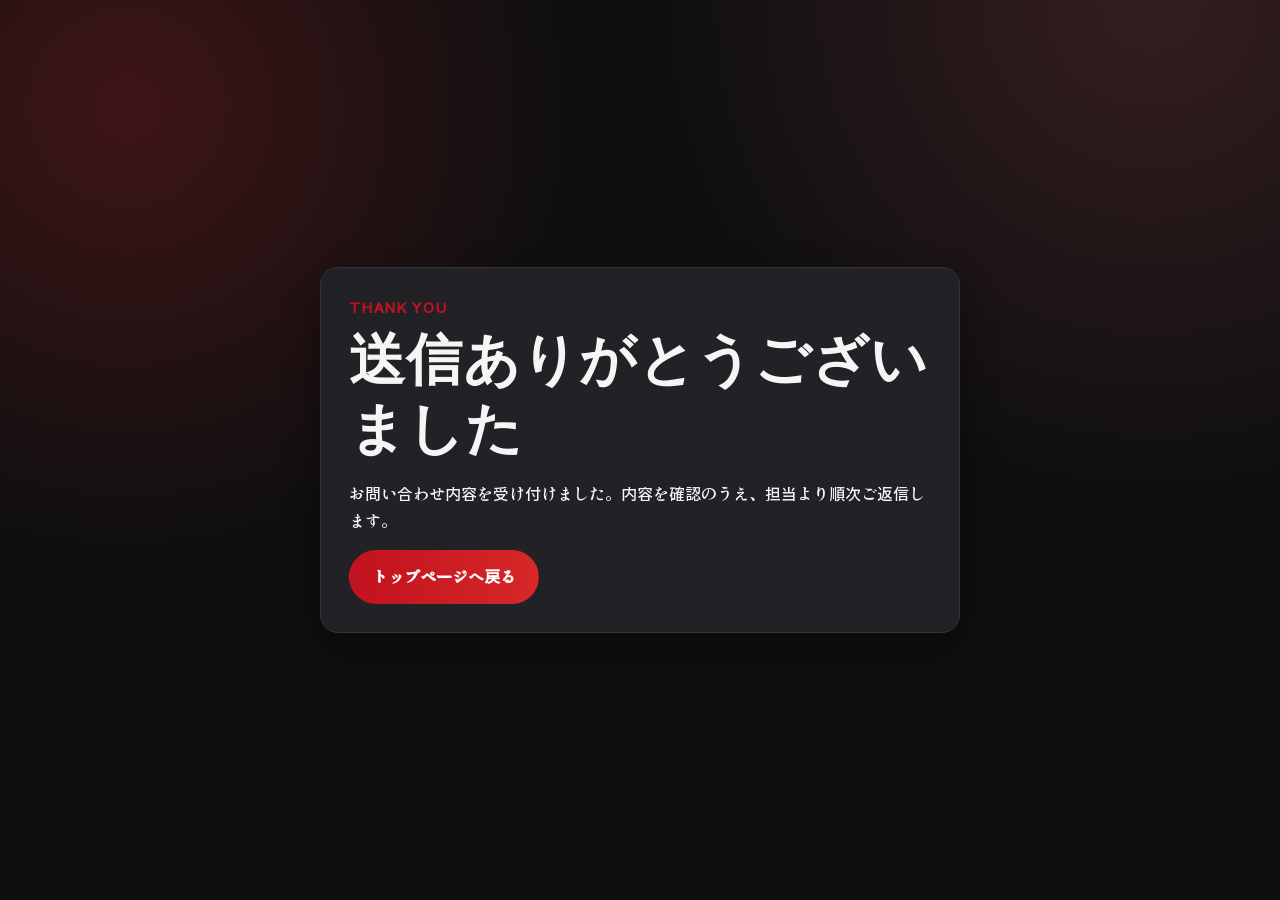
==== thankyou.html @ bf17c9df "お問い合わせに対して、結果ページを追加" ====
<!doctype html>
<html lang="ja">
<head>
  <meta charset="UTF-8" />
  <meta name="viewport" content="width=device-width, initial-scale=1.0" />
  <meta name="description" content="お問い合わせ送信完了ページ" />
  <title>送信完了 | CF Ingenio Junior</title>
  <link rel="icon" type="image/jpeg" href="img/cf_ingenio_logo.jpg" />
  <link rel="apple-touch-icon" href="img/cf_ingenio_logo.jpg" />
  <link rel="preconnect" href="https://fonts.googleapis.com" />
  <link rel="preconnect" href="https://fonts.gstatic.com" crossorigin />
  <link href="https://fonts.googleapis.com/css2?family=Bebas+Neue&family=Shippori+Antique:wght@400;700&display=swap" rel="stylesheet" />
  <link rel="stylesheet" href="styles.css" />
</head>
<body>
  <main class="thanks-main">
    <section class="thanks-card">
      <p class="eyebrow">THANK YOU</p>
      <h1>送信ありがとうございました</h1>
      <p>お問い合わせ内容を受け付けました。内容を確認のうえ、担当より順次ご返信します。</p>
      <a class="btn btn-primary" href="index.html">トップページへ戻る</a>
    </section>
  </main>
</body>
</html>
---- styles.css ----
:root {
  --bg: #0f0f10;
  --bg-soft: #1a1a1d;
  --bg-card: #222226;
  --ink: #f5f5f5;
  --muted: #c8c8c8;
  --primary: #c1121f;
  --primary-2: #d62828;
  --accent: #ff6b6b;
  --line: #34343a;
  --shadow: 0 16px 36px rgba(0, 0, 0, 0.38);
  --radius: 18px;
}

* {
  box-sizing: border-box;
}

html {
  scroll-behavior: smooth;
}

body {
  margin: 0;
  color: var(--ink);
  background:
    radial-gradient(circle at 10% 12%, rgba(214, 40, 40, 0.24), transparent 32%),
    radial-gradient(circle at 90% 0%, rgba(255, 107, 107, 0.16), transparent 34%),
    var(--bg);
  font-family: "Shippori Antique", sans-serif;
  line-height: 1.7;
}

img {
  max-width: 100%;
  display: block;
}

.container {
  width: min(1120px, 92%);
  margin: 0 auto;
}

.section {
  padding: 84px 0;
}

.eyebrow {
  margin: 0 0 10px;
  letter-spacing: 0.1em;
  font-size: 0.85rem;
  color: var(--primary);
  font-weight: 700;
}

h1,
h2,
h3 {
  margin-top: 0;
  font-family: "Bebas Neue", sans-serif;
  letter-spacing: 0.02em;
  line-height: 1.1;
}

h1 {
  font-size: clamp(2rem, 4.4vw, 3.5rem);
  margin-bottom: 14px;
  line-height: 1.22;
  white-space: nowrap;
}

h2 {
  font-size: clamp(1.8rem, 4vw, 3rem);
  margin-bottom: 18px;
}

h3 {
  font-size: clamp(1.3rem, 2.4vw, 1.9rem);
}

p {
  margin-top: 0;
}

.small {
  font-size: 0.9rem;
  color: var(--muted);
}

.site-header {
  position: sticky;
  top: 0;
  z-index: 100;
  backdrop-filter: blur(8px);
  background: rgba(15, 15, 16, 0.88);
  border-bottom: 1px solid rgba(255, 255, 255, 0.08);
}

.header-inner {
  display: flex;
  align-items: center;
  justify-content: space-between;
  gap: 18px;
  min-height: 78px;
}

.brand {
  display: flex;
  align-items: center;
  gap: 10px;
  text-decoration: none;
  color: var(--ink);
}

.brand-logo {
  width: 46px;
  height: 46px;
  border-radius: 50%;
  object-fit: cover;
  box-shadow: var(--shadow);
}

.brand-text {
  font-family: "Bebas Neue", sans-serif;
  letter-spacing: 0.05em;
  font-size: 1.35rem;
}

.global-nav {
  display: flex;
  gap: 18px;
}

.global-nav a {
  text-decoration: none;
  color: var(--ink);
  font-weight: 700;
  font-size: 0.95rem;
  transition: color 0.2s ease;
}

.global-nav a:hover,
.global-nav a:focus-visible {
  color: var(--primary);
}

.menu-toggle {
  display: none;
  border: none;
  background: transparent;
  padding: 8px;
}

.menu-toggle span {
  display: block;
  width: 24px;
  height: 2px;
  background: var(--ink);
  margin: 5px 0;
}

.hero {
  position: relative;
  overflow: hidden;
  padding-top: 114px;
}

.hero-bg {
  position: absolute;
  inset: 10% -18% auto;
  height: 280px;
  background: linear-gradient(95deg, rgba(193, 18, 31, 0.95), rgba(42, 8, 8, 0.8));
  transform: rotate(-5deg);
  border-radius: 32px;
  z-index: -1;
}

.launch-badge {
  display: inline-flex;
  align-items: center;
  padding: 8px 16px;
  border-radius: 999px;
  background: linear-gradient(90deg, var(--primary), var(--primary-2));
  color: #fff;
  font-size: 0.95rem;
  font-weight: 700;
  letter-spacing: 0.04em;
  margin: 0 0 16px;
  box-shadow: 0 8px 24px rgba(193, 18, 31, 0.35);
}

.hero-grid {
  display: grid;
  grid-template-columns: 1.2fr 0.8fr;
  gap: 24px;
  align-items: start;
}

.hero-title {
  grid-column: 1 / -1;
  margin-bottom: 2px;
}

.hero-copy p {
  color: var(--muted);
}

.hero-subtitle {
  margin: -2px 0 14px;
  font-size: clamp(1.05rem, 1.8vw, 1.35rem);
  font-weight: 700;
  color: #ffb3b3;
  line-height: 1.45;
}

.hero-values {
  margin: 0 0 12px;
  font-size: clamp(1rem, 1.3vw, 1.15rem);
  font-weight: 700;
  letter-spacing: 0.04em;
  color: #ffd4d4;
}

.hero-actions {
  display: flex;
  flex-wrap: wrap;
  gap: 12px;
}

.btn {
  display: inline-flex;
  align-items: center;
  justify-content: center;
  text-decoration: none;
  border: 1px solid transparent;
  border-radius: 999px;
  padding: 12px 22px;
  font-weight: 700;
  cursor: pointer;
  font-family: inherit;
}

.btn-primary {
  background: linear-gradient(90deg, var(--primary), var(--primary-2));
  color: #fff;
}

.btn-primary:hover,
.btn-primary:focus-visible {
  filter: brightness(1.08);
}

.btn-ghost {
  border-color: #a6a6a6;
  color: #f5f5f5;
}

.btn-ghost:hover,
.btn-ghost:focus-visible {
  border-color: var(--primary);
  background: rgba(193, 18, 31, 0.13);
}

.concept-banner {
  display: inline-block;
  margin: 4px 0 0;
  padding: 8px 14px;
  background: rgba(193, 18, 31, 0.13);
  border: 1px solid rgba(214, 40, 40, 0.5);
  border-radius: 999px;
  font-weight: 700;
  letter-spacing: 0.03em;
}

.lead-copy {
  max-width: 860px;
  color: var(--muted);
}

.hero-card {
  background: var(--bg-card);
  border: 1px solid var(--line);
  border-radius: var(--radius);
  padding: 26px;
  box-shadow: var(--shadow);
  width: min(680px, 100%);
}

.hero-card ul {
  margin: 14px 0;
  padding-left: 18px;
}

.hero-card h2 {
  white-space: nowrap;
  font-size: clamp(1.7rem, 2.2vw, 2.1rem);
}

.cards {
  display: grid;
  grid-template-columns: repeat(2, minmax(0, 1fr));
  gap: 18px;
}

.cards-4 {
  grid-template-columns: repeat(4, minmax(0, 1fr));
}

.cards-5 {
  grid-template-columns: repeat(5, minmax(0, 1fr));
}

.plain-list {
  margin: 0;
  padding-left: 18px;
}

.plain-list li {
  margin-bottom: 6px;
}

.card {
  background: var(--bg-card);
  border: 1px solid var(--line);
  border-radius: var(--radius);
  padding: 22px;
  box-shadow: var(--shadow);
  transition: transform 0.25s ease, border-color 0.25s ease;
}

.card:hover {
  transform: translateY(-4px);
  border-color: rgba(214, 40, 40, 0.8);
}

.schedule-grid {
  display: grid;
  grid-template-columns: repeat(3, minmax(0, 1fr));
  gap: 14px;
}

.schedule-item {
  background: linear-gradient(180deg, #26262c, #1f1f24);
  border: 1px solid var(--line);
  border-radius: 12px;
  padding: 18px;
}

.enrollment-callout {
  margin-top: 22px;
  background: linear-gradient(120deg, rgba(193, 18, 31, 0.18), rgba(34, 34, 38, 0.95));
  border: 1px solid rgba(214, 40, 40, 0.6);
  border-radius: var(--radius);
  box-shadow: var(--shadow);
  padding: 20px;
  display: flex;
  justify-content: space-between;
  align-items: center;
  gap: 16px;
}

.enrollment-callout h3 {
  margin: 0 0 6px;
}

.enrollment-callout .small {
  margin: 0;
}

.news-list {
  display: grid;
  gap: 10px;
}

.news-item {
  display: flex;
  gap: 14px;
  align-items: center;
  background: var(--bg-card);
  border: 1px solid var(--line);
  border-radius: 12px;
  padding: 14px 16px;
}

.news-item time {
  font-weight: 700;
  color: var(--primary);
  letter-spacing: 0.02em;
}

.news-item p {
  margin: 0;
}

.news-item a {
  color: var(--ink);
  font-weight: 700;
  text-decoration: none;
}

.news-item a:hover,
.news-item a:focus-visible {
  color: var(--primary);
  text-decoration: underline;
}

.news-archive {
  margin-top: 14px;
  border: 1px solid var(--line);
  border-radius: 12px;
  background: rgba(34, 34, 38, 0.92);
  padding: 12px 14px;
}

.news-archive summary {
  cursor: pointer;
  font-weight: 700;
  color: var(--primary);
}

.news-archive[open] summary {
  margin-bottom: 10px;
}

.sponsor-grid {
  display: grid;
  grid-template-columns: repeat(auto-fit, minmax(180px, 220px));
  gap: 16px;
}

.sponsor-item {
  display: flex;
  align-items: center;
  justify-content: center;
  min-height: 120px;
  background: var(--bg-card);
  border: 1px solid var(--line);
  border-radius: 12px;
  padding: 14px;
  box-shadow: var(--shadow);
  transition: transform 0.2s ease, border-color 0.2s ease;
}

.sponsor-item:hover,
.sponsor-item:focus-visible {
  transform: translateY(-3px);
  border-color: rgba(214, 40, 40, 0.9);
}

.sponsor-item img {
  width: 100%;
  max-height: 86px;
  object-fit: contain;
}

.staff-grid {
  display: grid;
  grid-template-columns: repeat(auto-fit, minmax(300px, 1fr));
  gap: 18px;
}

.staff-card {
  background: var(--bg-card);
  border: 1px solid var(--line);
  border-radius: var(--radius);
  box-shadow: var(--shadow);
  padding: 18px;
}

.staff-media {
  margin-bottom: 12px;
}

.staff-media img {
  width: 100%;
  aspect-ratio: 4 / 3;
  object-fit: cover;
  border-radius: 10px;
}

.staff-photo-fallback {
  width: 100%;
  aspect-ratio: 4 / 3;
  border-radius: 10px;
  border: 1px dashed rgba(255, 255, 255, 0.28);
  background: linear-gradient(160deg, #2a2a30, #1b1b1f);
  display: flex;
  align-items: center;
  justify-content: center;
  font-weight: 700;
  letter-spacing: 0.08em;
  color: #cfcfd2;
}

.staff-name {
  margin: 0 0 2px;
}

.staff-role {
  margin: 0 0 12px;
  color: #ffb3b3;
  font-weight: 700;
}

.staff-label {
  margin: 12px 0 6px;
  color: var(--primary);
  font-size: 0.9rem;
  letter-spacing: 0.05em;
  font-weight: 700;
}

.staff-list {
  margin: 0;
  padding-left: 18px;
}

.staff-list li {
  margin-bottom: 6px;
}

.contact-grid {
  display: grid;
  grid-template-columns: 1fr 1fr;
  gap: 24px;
  align-items: start;
}

.contact-tips {
  margin: 14px 0 0;
  padding-left: 18px;
}

.instagram-qr-box {
  margin-top: 18px;
  max-width: 280px;
  background: var(--bg-card);
  border: 1px solid var(--line);
  border-radius: 12px;
  padding: 14px;
  box-shadow: var(--shadow);
}

.instagram-qr-box .eyebrow {
  margin-bottom: 8px;
}

.instagram-qr-image {
  width: 100%;
  max-width: 210px;
  border-radius: 8px;
  border: 1px solid #505059;
  transition: transform 0.2s ease, border-color 0.2s ease;
}

.instagram-qr-box a:hover .instagram-qr-image,
.instagram-qr-box a:focus-visible .instagram-qr-image {
  transform: translateY(-2px);
  border-color: rgba(214, 40, 40, 0.9);
}

.instagram-qr-box .small {
  margin: 10px 0 0;
}

.contact-form {
  background: var(--bg-card);
  border: 1px solid var(--line);
  border-radius: var(--radius);
  box-shadow: var(--shadow);
  padding: 22px;
  display: grid;
  gap: 10px;
}

.contact-copy a {
  color: var(--primary);
  font-weight: 700;
}

label {
  font-weight: 700;
  font-size: 0.95rem;
}

input,
select,
textarea {
  width: 100%;
  color: var(--ink);
  border: 1px solid #4a4a52;
  border-radius: 10px;
  padding: 10px 12px;
  font-size: 1rem;
  font-family: inherit;
  background: #16161a;
}

input:focus,
select:focus,
textarea:focus {
  outline: 2px solid rgba(214, 40, 40, 0.35);
  border-color: var(--primary);
}

.site-footer {
  padding: 26px 0 42px;
}

.footer-inner {
  display: flex;
  justify-content: space-between;
  align-items: center;
  border-top: 1px solid rgba(255, 255, 255, 0.12);
  padding-top: 20px;
}

.footer-links {
  display: flex;
  align-items: center;
  gap: 16px;
}

.footer-inner a {
  color: var(--primary);
  text-decoration: none;
  font-weight: 700;
}

.reveal {
  opacity: 0;
  transform: translateY(26px);
  transition: opacity 0.7s ease, transform 0.7s ease;
}

.reveal.delay-1 {
  transition-delay: 0.1s;
}

.reveal.delay-2 {
  transition-delay: 0.2s;
}

.reveal.is-visible {
  opacity: 1;
  transform: translateY(0);
}

.thanks-main {
  min-height: 100vh;
  display: grid;
  place-items: center;
  padding: 24px;
}

.thanks-card {
  width: min(640px, 92vw);
  background: var(--bg-card);
  border: 1px solid var(--line);
  border-radius: var(--radius);
  box-shadow: var(--shadow);
  padding: 28px;
}

.thanks-card h1 {
  white-space: normal;
}

@media (max-width: 960px) {
  .hero-grid,
  .contact-grid {
    grid-template-columns: 1fr;
  }

  .cards,
  .cards-4,
  .cards-5,
  .schedule-grid {
    grid-template-columns: 1fr 1fr;
  }
}

@media (max-width: 760px) {
  .menu-toggle {
    display: block;
  }

  .global-nav {
    position: absolute;
    right: 4%;
    top: 72px;
    display: none;
    width: min(260px, 90vw);
    flex-direction: column;
    background: #141418;
    border: 1px solid var(--line);
    border-radius: 12px;
    padding: 14px;
    box-shadow: var(--shadow);
  }

  .global-nav.is-open {
    display: flex;
  }

  .cards,
  .cards-4,
  .cards-5,
  .schedule-grid {
    grid-template-columns: 1fr;
  }

  .enrollment-callout {
    flex-direction: column;
    align-items: flex-start;
  }

  .footer-inner {
    flex-direction: column;
    gap: 10px;
  }

  .section {
    padding: 68px 0;
  }

  .hero {
    padding-top: 90px;
  }

  .hero-bg {
    inset: 9% -34% auto;
    height: 220px;
  }

  .hero-title {
    grid-column: auto;
  }

  h1 {
    white-space: normal;
  }

  .hero-card h2 {
    white-space: normal;
  }
}
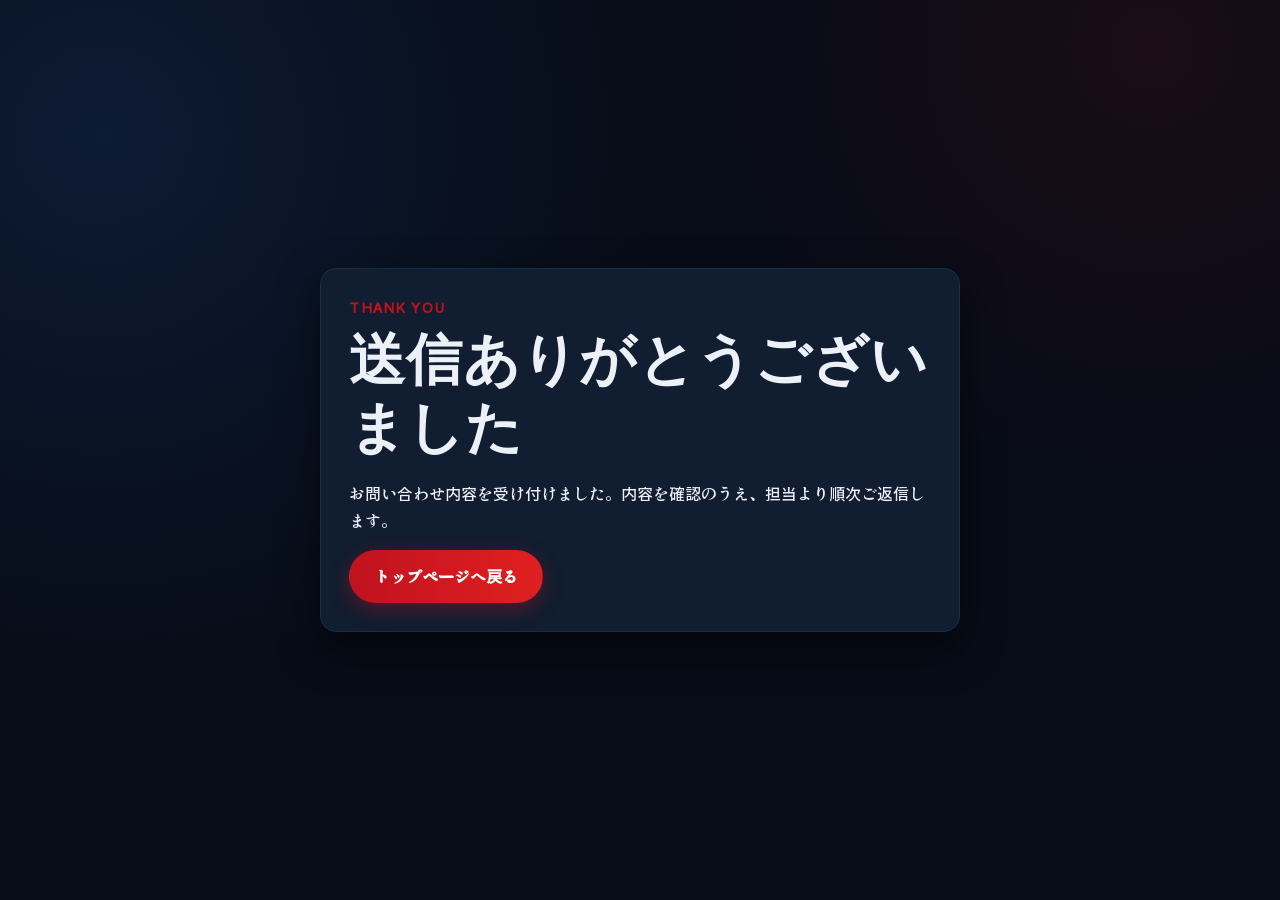
==== commit 3f0bc994: "クラブエンブレムを変更" ====
--- a/thankyou.html
+++ b/thankyou.html
@@ -5,8 +5,8 @@
   <meta name="viewport" content="width=device-width, initial-scale=1.0" />
   <meta name="description" content="お問い合わせ送信完了ページ" />
   <title>送信完了 | CF Ingenio Junior</title>
-  <link rel="icon" type="image/jpeg" href="img/cf_ingenio_logo.jpg" />
-  <link rel="apple-touch-icon" href="img/cf_ingenio_logo.jpg" />
+  <link rel="icon" type="image/png" href="img/cf_ingenio_logo.png" />
+  <link rel="apple-touch-icon" href="img/cf_ingenio_logo.png" />
   <link rel="preconnect" href="https://fonts.googleapis.com" />
   <link rel="preconnect" href="https://fonts.gstatic.com" crossorigin />
   <link href="https://fonts.googleapis.com/css2?family=Bebas+Neue&family=Shippori+Antique:wght@400;700&display=swap" rel="stylesheet" />
--- a/styles.css
+++ b/styles.css
@@ -1,15 +1,17 @@
 :root {
-  --bg: #0f0f10;
-  --bg-soft: #1a1a1d;
-  --bg-card: #222226;
-  --ink: #f5f5f5;
-  --muted: #c8c8c8;
+  --bg: #070c17;
+  --bg-navy: #0c1628;
+  --bg-soft: #0f1e32;
+  --bg-card: #111d30;
+  --bg-card-navy: #162540;
+  --ink: #ecf0f7;
+  --muted: #7a90ac;
   --primary: #c1121f;
-  --primary-2: #d62828;
-  --accent: #ff6b6b;
-  --line: #34343a;
-  --shadow: 0 16px 36px rgba(0, 0, 0, 0.38);
-  --radius: 18px;
+  --primary-2: #e02020;
+  --navy: #1e3a5f;
+  --line: #1a2d48;
+  --shadow: 0 16px 40px rgba(0, 0, 0, 0.55);
+  --radius: 16px;
 }
 
 * {
@@ -24,8 +26,8 @@
   margin: 0;
   color: var(--ink);
   background:
-    radial-gradient(circle at 10% 12%, rgba(214, 40, 40, 0.24), transparent 32%),
-    radial-gradient(circle at 90% 0%, rgba(255, 107, 107, 0.16), transparent 34%),
+    radial-gradient(circle at 8% 15%, rgba(20, 45, 85, 0.45), transparent 40%),
+    radial-gradient(circle at 90% 5%, rgba(193, 18, 31, 0.1), transparent 32%),
     var(--bg);
   font-family: "Shippori Antique", sans-serif;
   line-height: 1.7;
@@ -42,15 +44,24 @@
 }
 
 .section {
-  padding: 84px 0;
+  padding: 88px 0;
+}
+
+/* セクション交互背景 */
+.concept,
+.strengths,
+.recruit,
+.sponsors {
+  background: var(--bg-navy);
 }
 
 .eyebrow {
   margin: 0 0 10px;
-  letter-spacing: 0.1em;
-  font-size: 0.85rem;
+  letter-spacing: 0.12em;
+  font-size: 0.82rem;
   color: var(--primary);
   font-weight: 700;
+  text-transform: uppercase;
 }
 
 h1,
@@ -87,13 +98,14 @@
   color: var(--muted);
 }
 
+/* ============ HEADER ============ */
 .site-header {
   position: sticky;
   top: 0;
   z-index: 100;
-  backdrop-filter: blur(8px);
-  background: rgba(15, 15, 16, 0.88);
-  border-bottom: 1px solid rgba(255, 255, 255, 0.08);
+  backdrop-filter: blur(10px);
+  background: rgba(7, 12, 23, 0.92);
+  border-bottom: 2px solid rgba(193, 18, 31, 0.35);
 }
 
 .header-inner {
@@ -113,11 +125,12 @@
 }
 
 .brand-logo {
-  width: 46px;
   height: 46px;
+  width: auto;
   border-radius: 50%;
-  object-fit: cover;
-  box-shadow: var(--shadow);
+  object-fit: contain;
+  box-shadow: var(--shadow);
+  border: 2px solid rgba(193, 18, 31, 0.4);
 }
 
 .brand-text {
@@ -149,6 +162,7 @@
   border: none;
   background: transparent;
   padding: 8px;
+  cursor: pointer;
 }
 
 .menu-toggle span {
@@ -157,24 +171,10 @@
   height: 2px;
   background: var(--ink);
   margin: 5px 0;
-}
-
-.hero {
-  position: relative;
-  overflow: hidden;
-  padding-top: 114px;
-}
-
-.hero-bg {
-  position: absolute;
-  inset: 10% -18% auto;
-  height: 280px;
-  background: linear-gradient(95deg, rgba(193, 18, 31, 0.95), rgba(42, 8, 8, 0.8));
-  transform: rotate(-5deg);
-  border-radius: 32px;
-  z-index: -1;
-}
-
+  transition: background 0.2s;
+}
+
+/* ============ LAUNCH BADGE ============ */
 .launch-badge {
   display: inline-flex;
   align-items: center;
@@ -186,7 +186,46 @@
   font-weight: 700;
   letter-spacing: 0.04em;
   margin: 0 0 16px;
-  box-shadow: 0 8px 24px rgba(193, 18, 31, 0.35);
+  box-shadow: 0 6px 20px rgba(193, 18, 31, 0.4);
+}
+
+.header-badge {
+  margin: 0;
+  font-size: 0.8rem;
+  padding: 6px 14px;
+}
+
+/* ============ HERO ============ */
+.hero {
+  position: relative;
+  overflow: hidden;
+  padding-top: 114px;
+}
+
+/* 赤いダイアゴナル（手前） */
+.hero-bg-a {
+  position: absolute;
+  top: -8%;
+  right: -12%;
+  width: 58%;
+  height: 140%;
+  background: linear-gradient(155deg, rgba(193, 18, 31, 0.2) 0%, rgba(214, 40, 40, 0.03) 70%);
+  transform: skewX(-8deg);
+  border-radius: 32px;
+  z-index: -1;
+}
+
+/* 紺のダイアゴナル（奥） */
+.hero-bg-b {
+  position: absolute;
+  top: 5%;
+  right: 2%;
+  width: 50%;
+  height: 115%;
+  background: linear-gradient(155deg, rgba(20, 45, 90, 0.5) 0%, rgba(7, 12, 23, 0.15) 70%);
+  transform: skewX(-8deg);
+  border-radius: 24px;
+  z-index: -2;
 }
 
 .hero-grid {
@@ -209,7 +248,7 @@
   margin: -2px 0 14px;
   font-size: clamp(1.05rem, 1.8vw, 1.35rem);
   font-weight: 700;
-  color: #ffb3b3;
+  color: #c8d8f0;
   line-height: 1.45;
 }
 
@@ -217,8 +256,8 @@
   margin: 0 0 12px;
   font-size: clamp(1rem, 1.3vw, 1.15rem);
   font-weight: 700;
-  letter-spacing: 0.04em;
-  color: #ffd4d4;
+  letter-spacing: 0.06em;
+  color: #e0ebff;
 }
 
 .hero-actions {
@@ -227,6 +266,7 @@
   gap: 12px;
 }
 
+/* ============ BUTTONS ============ */
 .btn {
   display: inline-flex;
   align-items: center;
@@ -234,74 +274,106 @@
   text-decoration: none;
   border: 1px solid transparent;
   border-radius: 999px;
-  padding: 12px 22px;
+  padding: 12px 24px;
   font-weight: 700;
   cursor: pointer;
   font-family: inherit;
+  font-size: 1rem;
+  transition: filter 0.2s ease, background 0.2s ease, border-color 0.2s ease;
 }
 
 .btn-primary {
   background: linear-gradient(90deg, var(--primary), var(--primary-2));
   color: #fff;
+  box-shadow: 0 6px 20px rgba(193, 18, 31, 0.38);
 }
 
 .btn-primary:hover,
 .btn-primary:focus-visible {
-  filter: brightness(1.08);
+  filter: brightness(1.1);
 }
 
 .btn-ghost {
-  border-color: #a6a6a6;
-  color: #f5f5f5;
+  border-color: rgba(200, 215, 240, 0.45);
+  color: #d0ddf5;
 }
 
 .btn-ghost:hover,
 .btn-ghost:focus-visible {
   border-color: var(--primary);
-  background: rgba(193, 18, 31, 0.13);
-}
-
+  background: rgba(193, 18, 31, 0.12);
+  color: #fff;
+}
+
+/* ============ HERO CARD ============ */
+.hero-card {
+  background: var(--bg-card);
+  border: 1px solid var(--line);
+  border-top: 3px solid var(--primary);
+  border-radius: var(--radius);
+  padding: 26px;
+  box-shadow: var(--shadow);
+  width: min(680px, 100%);
+}
+
+.hero-card ul {
+  margin: 14px 0;
+  padding-left: 18px;
+}
+
+.hero-card h2 {
+  white-space: nowrap;
+  font-size: clamp(1.7rem, 2.2vw, 2.1rem);
+}
+
+/* ============ CONCEPT ============ */
 .concept-banner {
   display: inline-block;
-  margin: 4px 0 0;
-  padding: 8px 14px;
-  background: rgba(193, 18, 31, 0.13);
-  border: 1px solid rgba(214, 40, 40, 0.5);
+  margin: 28px 0 0;
+  padding: 10px 20px;
+  background: rgba(193, 18, 31, 0.12);
+  border: 1px solid rgba(214, 40, 40, 0.45);
   border-radius: 999px;
-  font-weight: 700;
-  letter-spacing: 0.03em;
+  font-family: "Bebas Neue", sans-serif;
+  font-size: 1.5rem;
+  letter-spacing: 0.08em;
+  color: var(--ink);
 }
 
 .lead-copy {
   max-width: 860px;
   color: var(--muted);
-}
-
-.hero-card {
-  background: var(--bg-card);
-  border: 1px solid var(--line);
-  border-radius: var(--radius);
-  padding: 26px;
-  box-shadow: var(--shadow);
-  width: min(680px, 100%);
-}
-
-.hero-card ul {
-  margin: 14px 0;
-  padding-left: 18px;
-}
-
-.hero-card h2 {
-  white-space: nowrap;
-  font-size: clamp(1.7rem, 2.2vw, 2.1rem);
-}
-
+  font-size: 1.05rem;
+}
+
+/* フットボール哲学引用 */
+.philosophy-quote {
+  margin: 28px 0 24px;
+  padding: 22px 28px;
+  border-left: 4px solid var(--primary);
+  background: rgba(20, 45, 90, 0.22);
+  border-radius: 0 12px 12px 0;
+  max-width: 760px;
+}
+
+.philosophy-quote p {
+  margin: 4px 0;
+  font-size: 1.05rem;
+  color: var(--ink);
+  line-height: 1.75;
+}
+
+/* ============ CARDS (育てたい力) ============ */
 .cards {
   display: grid;
   grid-template-columns: repeat(2, minmax(0, 1fr));
   gap: 18px;
 }
 
+.cards-3 {
+  grid-template-columns: repeat(3, minmax(0, 1fr));
+}
+
 .cards-4 {
   grid-template-columns: repeat(4, minmax(0, 1fr));
 }
@@ -310,15 +382,6 @@
   grid-template-columns: repeat(5, minmax(0, 1fr));
 }
 
-.plain-list {
-  margin: 0;
-  padding-left: 18px;
-}
-
-.plain-list li {
-  margin-bottom: 6px;
-}
-
 .card {
   background: var(--bg-card);
   border: 1px solid var(--line);
@@ -329,10 +392,68 @@
 }
 
 .card:hover {
-  transform: translateY(-4px);
-  border-color: rgba(214, 40, 40, 0.8);
-}
-
+  transform: translateY(-5px);
+  border-color: rgba(193, 18, 31, 0.6);
+}
+
+/* 上部に赤いアクセントライン */
+.card-accent {
+  border-top: 3px solid var(--primary);
+}
+
+/* ============ STRENGTHS (指導の強み) ============ */
+.strength-list {
+  display: grid;
+  grid-template-columns: 1fr 1fr;
+  gap: 20px;
+}
+
+.strength-item {
+  display: flex;
+  gap: 20px;
+  align-items: flex-start;
+  background: var(--bg-card-navy);
+  border: 1px solid var(--line);
+  border-radius: var(--radius);
+  padding: 26px 22px;
+  box-shadow: var(--shadow);
+  transition: transform 0.25s ease, border-color 0.25s ease;
+}
+
+.strength-item:hover {
+  transform: translateY(-5px);
+  border-color: rgba(193, 18, 31, 0.55);
+}
+
+.strength-num {
+  font-family: "Bebas Neue", sans-serif;
+  font-size: clamp(2.8rem, 4vw, 4rem);
+  line-height: 1;
+  color: var(--primary);
+  opacity: 0.75;
+  flex-shrink: 0;
+  min-width: 58px;
+  text-align: center;
+}
+
+.strength-body h3 {
+  margin-bottom: 8px;
+  font-size: clamp(1.2rem, 2vw, 1.6rem);
+}
+
+.strength-body p {
+  color: var(--muted);
+  margin: 0;
+  font-size: 0.97rem;
+  line-height: 1.7;
+}
+
+/* 05番は2列を横断して広く見せる */
+.strength-item-wide {
+  grid-column: 1 / -1;
+}
+
+/* ============ SCHEDULE ============ */
 .schedule-grid {
   display: grid;
   grid-template-columns: repeat(3, minmax(0, 1fr));
@@ -340,19 +461,19 @@
 }
 
 .schedule-item {
-  background: linear-gradient(180deg, #26262c, #1f1f24);
+  background: linear-gradient(180deg, #13233a, #0e1c2f);
   border: 1px solid var(--line);
   border-radius: 12px;
-  padding: 18px;
+  padding: 20px;
 }
 
 .enrollment-callout {
   margin-top: 22px;
-  background: linear-gradient(120deg, rgba(193, 18, 31, 0.18), rgba(34, 34, 38, 0.95));
-  border: 1px solid rgba(214, 40, 40, 0.6);
+  background: linear-gradient(120deg, rgba(193, 18, 31, 0.16), rgba(17, 29, 48, 0.95));
+  border: 1px solid rgba(193, 18, 31, 0.5);
   border-radius: var(--radius);
   box-shadow: var(--shadow);
-  padding: 20px;
+  padding: 22px;
   display: flex;
   justify-content: space-between;
   align-items: center;
@@ -367,6 +488,46 @@
   margin: 0;
 }
 
+/* ============ MAP ============ */
+.map-links-grid {
+  margin-top: 16px;
+  display: grid;
+  grid-template-columns: repeat(3, minmax(0, 1fr));
+  gap: 14px;
+}
+
+.map-link-card {
+  display: block;
+  text-decoration: none;
+  color: var(--ink);
+  background: var(--bg-card);
+  border: 1px solid var(--line);
+  border-radius: 12px;
+  padding: 16px;
+  box-shadow: var(--shadow);
+  transition: transform 0.2s ease, border-color 0.2s ease;
+}
+
+.map-link-card h3 {
+  margin: 0 0 6px;
+}
+
+.map-link-card .small {
+  margin: 0;
+}
+
+.map-link-card:hover,
+.map-link-card:focus-visible {
+  transform: translateY(-3px);
+  border-color: rgba(193, 18, 31, 0.8);
+}
+
+.map-link-card.is-disabled {
+  opacity: 0.75;
+  cursor: default;
+}
+
+/* ============ NEWS ============ */
 .news-list {
   display: grid;
   gap: 10px;
@@ -379,13 +540,14 @@
   background: var(--bg-card);
   border: 1px solid var(--line);
   border-radius: 12px;
-  padding: 14px 16px;
+  padding: 14px 18px;
 }
 
 .news-item time {
   font-weight: 700;
   color: var(--primary);
   letter-spacing: 0.02em;
+  white-space: nowrap;
 }
 
 .news-item p {
@@ -408,8 +570,8 @@
   margin-top: 14px;
   border: 1px solid var(--line);
   border-radius: 12px;
-  background: rgba(34, 34, 38, 0.92);
-  padding: 12px 14px;
+  background: rgba(17, 29, 48, 0.92);
+  padding: 12px 16px;
 }
 
 .news-archive summary {
@@ -422,6 +584,7 @@
   margin-bottom: 10px;
 }
 
+/* ============ SPONSORS ============ */
 .sponsor-grid {
   display: grid;
   grid-template-columns: repeat(auto-fit, minmax(180px, 220px));
@@ -444,7 +607,7 @@
 .sponsor-item:hover,
 .sponsor-item:focus-visible {
   transform: translateY(-3px);
-  border-color: rgba(214, 40, 40, 0.9);
+  border-color: rgba(193, 18, 31, 0.85);
 }
 
 .sponsor-item img {
@@ -453,10 +616,11 @@
   object-fit: contain;
 }
 
+/* ============ STAFF ============ */
 .staff-grid {
   display: grid;
   grid-template-columns: repeat(auto-fit, minmax(300px, 1fr));
-  gap: 18px;
+  gap: 20px;
 }
 
 .staff-card {
@@ -464,11 +628,11 @@
   border: 1px solid var(--line);
   border-radius: var(--radius);
   box-shadow: var(--shadow);
-  padding: 18px;
+  padding: 20px;
 }
 
 .staff-media {
-  margin-bottom: 12px;
+  margin-bottom: 14px;
 }
 
 .staff-media img {
@@ -482,14 +646,14 @@
   width: 100%;
   aspect-ratio: 4 / 3;
   border-radius: 10px;
-  border: 1px dashed rgba(255, 255, 255, 0.28);
-  background: linear-gradient(160deg, #2a2a30, #1b1b1f);
+  border: 1px dashed rgba(255, 255, 255, 0.2);
+  background: linear-gradient(160deg, #162540, #0f1e32);
   display: flex;
   align-items: center;
   justify-content: center;
   font-weight: 700;
   letter-spacing: 0.08em;
-  color: #cfcfd2;
+  color: var(--muted);
 }
 
 .staff-name {
@@ -498,15 +662,15 @@
 
 .staff-role {
   margin: 0 0 12px;
-  color: #ffb3b3;
+  color: #a8c0e8;
   font-weight: 700;
 }
 
 .staff-label {
   margin: 12px 0 6px;
   color: var(--primary);
-  font-size: 0.9rem;
-  letter-spacing: 0.05em;
+  font-size: 0.88rem;
+  letter-spacing: 0.06em;
   font-weight: 700;
 }
 
@@ -516,28 +680,33 @@
 }
 
 .staff-list li {
-  margin-bottom: 6px;
-}
-
+  margin-bottom: 5px;
+  color: var(--muted);
+  font-size: 0.95rem;
+}
+
+/* ============ CONTACT ============ */
 .contact-grid {
   display: grid;
   grid-template-columns: 1fr 1fr;
-  gap: 24px;
+  gap: 28px;
   align-items: start;
 }
 
 .contact-tips {
   margin: 14px 0 0;
   padding-left: 18px;
+  color: var(--muted);
+  font-size: 0.95rem;
 }
 
 .instagram-qr-box {
-  margin-top: 18px;
+  margin-top: 20px;
   max-width: 280px;
   background: var(--bg-card);
   border: 1px solid var(--line);
   border-radius: 12px;
-  padding: 14px;
+  padding: 16px;
   box-shadow: var(--shadow);
 }
 
@@ -549,14 +718,14 @@
   width: 100%;
   max-width: 210px;
   border-radius: 8px;
-  border: 1px solid #505059;
+  border: 1px solid var(--line);
   transition: transform 0.2s ease, border-color 0.2s ease;
 }
 
 .instagram-qr-box a:hover .instagram-qr-image,
 .instagram-qr-box a:focus-visible .instagram-qr-image {
   transform: translateY(-2px);
-  border-color: rgba(214, 40, 40, 0.9);
+  border-color: rgba(193, 18, 31, 0.8);
 }
 
 .instagram-qr-box .small {
@@ -568,7 +737,7 @@
   border: 1px solid var(--line);
   border-radius: var(--radius);
   box-shadow: var(--shadow);
-  padding: 22px;
+  padding: 24px;
   display: grid;
   gap: 10px;
 }
@@ -588,37 +757,38 @@
 textarea {
   width: 100%;
   color: var(--ink);
-  border: 1px solid #4a4a52;
+  border: 1px solid #253650;
   border-radius: 10px;
-  padding: 10px 12px;
+  padding: 10px 13px;
   font-size: 1rem;
   font-family: inherit;
-  background: #16161a;
+  background: #0c1726;
 }
 
 input:focus,
 select:focus,
 textarea:focus {
-  outline: 2px solid rgba(214, 40, 40, 0.35);
+  outline: 2px solid rgba(193, 18, 31, 0.3);
   border-color: var(--primary);
 }
 
+/* ============ FOOTER ============ */
 .site-footer {
-  padding: 26px 0 42px;
+  padding: 28px 0 44px;
 }
 
 .footer-inner {
   display: flex;
   justify-content: space-between;
   align-items: center;
-  border-top: 1px solid rgba(255, 255, 255, 0.12);
-  padding-top: 20px;
+  border-top: 1px solid rgba(255, 255, 255, 0.08);
+  padding-top: 22px;
 }
 
 .footer-links {
   display: flex;
   align-items: center;
-  gap: 16px;
+  gap: 18px;
 }
 
 .footer-inner a {
@@ -627,18 +797,25 @@
   font-weight: 700;
 }
 
+.footer-inner p {
+  margin: 0;
+  color: var(--muted);
+  font-size: 0.9rem;
+}
+
+/* ============ REVEAL ANIMATION ============ */
 .reveal {
   opacity: 0;
-  transform: translateY(26px);
+  transform: translateY(28px);
   transition: opacity 0.7s ease, transform 0.7s ease;
 }
 
 .reveal.delay-1 {
-  transition-delay: 0.1s;
+  transition-delay: 0.12s;
 }
 
 .reveal.delay-2 {
-  transition-delay: 0.2s;
+  transition-delay: 0.22s;
 }
 
 .reveal.is-visible {
@@ -646,6 +823,7 @@
   transform: translateY(0);
 }
 
+/* ============ THANKS PAGE ============ */
 .thanks-main {
   min-height: 100vh;
   display: grid;
@@ -666,6 +844,7 @@
   white-space: normal;
 }
 
+/* ============ RESPONSIVE: 960px ============ */
 @media (max-width: 960px) {
   .hero-grid,
   .contact-grid {
@@ -673,13 +852,24 @@
   }
 
   .cards,
+  .cards-3,
   .cards-4,
   .cards-5,
-  .schedule-grid {
+  .schedule-grid,
+  .map-links-grid {
     grid-template-columns: 1fr 1fr;
   }
-}
-
+
+  .strength-list {
+    grid-template-columns: 1fr;
+  }
+
+  .header-badge {
+    display: none;
+  }
+}
+
+/* ============ RESPONSIVE: 760px ============ */
 @media (max-width: 760px) {
   .menu-toggle {
     display: block;
@@ -688,11 +878,11 @@
   .global-nav {
     position: absolute;
     right: 4%;
-    top: 72px;
+    top: 74px;
     display: none;
     width: min(260px, 90vw);
     flex-direction: column;
-    background: #141418;
+    background: #0b1525;
     border: 1px solid var(--line);
     border-radius: 12px;
     padding: 14px;
@@ -704,9 +894,12 @@
   }
 
   .cards,
+  .cards-3,
   .cards-4,
   .cards-5,
-  .schedule-grid {
+  .schedule-grid,
+  .map-links-grid,
+  .strength-list {
     grid-template-columns: 1fr;
   }
 
@@ -718,6 +911,7 @@
   .footer-inner {
     flex-direction: column;
     gap: 10px;
+    text-align: center;
   }
 
   .section {
@@ -728,13 +922,19 @@
     padding-top: 90px;
   }
 
-  .hero-bg {
-    inset: 9% -34% auto;
-    height: 220px;
+  .hero-bg-a {
+    inset: 5% -30% auto;
+    width: 80%;
+    height: 240px;
+  }
+
+  .hero-bg-b {
+    display: none;
   }
 
   .hero-title {
     grid-column: auto;
+    white-space: normal;
   }
 
   h1 {
@@ -744,4 +944,18 @@
   .hero-card h2 {
     white-space: normal;
   }
-}
+
+  .philosophy-quote {
+    padding: 18px 20px;
+  }
+
+  .strength-item {
+    gap: 14px;
+    padding: 20px 16px;
+  }
+
+  .strength-num {
+    font-size: 2.6rem;
+    min-width: 44px;
+  }
+}
